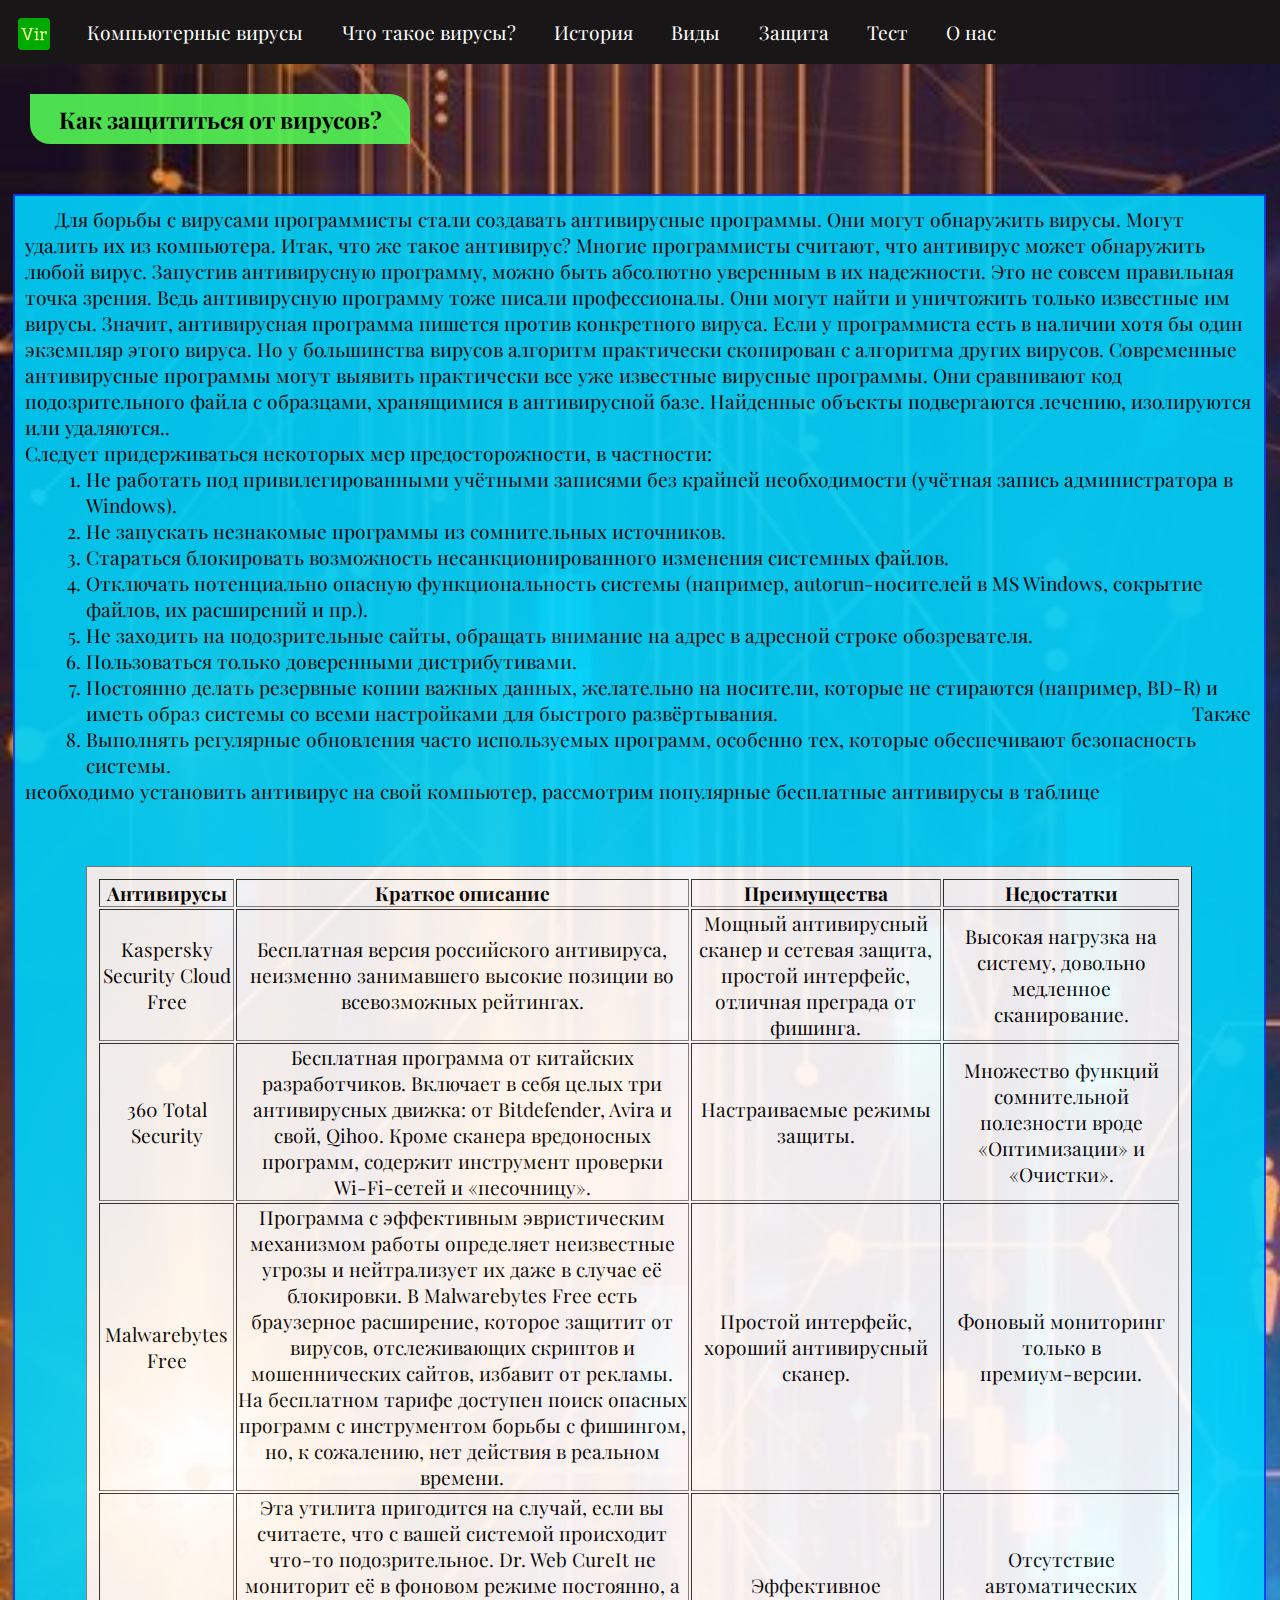
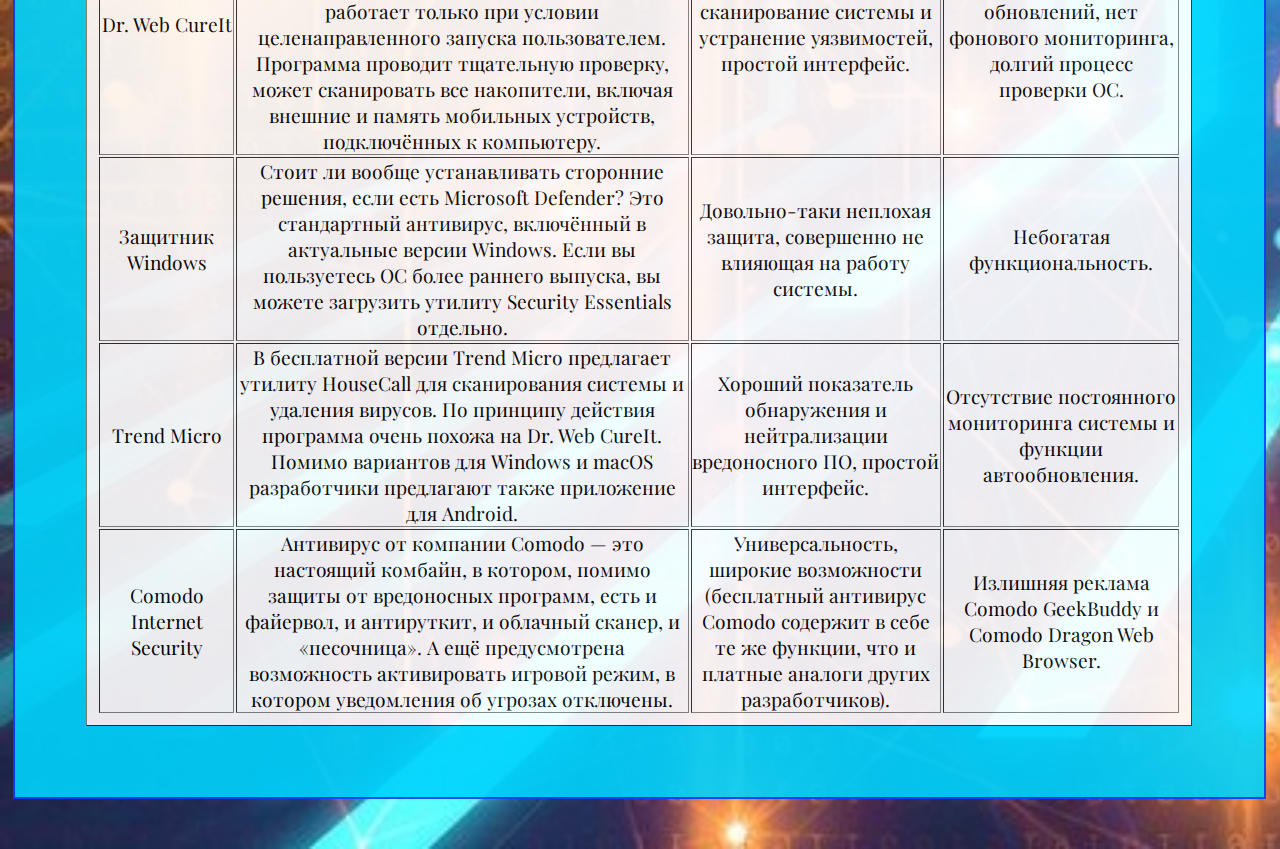
==== security.html @ 65bcae3f "Add files via upload" ====
<!DOCTYPE html>
<html lang="ru">
  <head>
    <meta charset="UTF-8" />
    <meta http-equiv="X-UA-Compatible" content="IE=edge" />
    <meta name="viewport" content="width=device-width, initial-scale=1.0" />
    <link rel="stylesheet" href="/CSS/main.css" />
    <link
      rel="apple-touch-icon"
      sizes="180x180"
      href="/Img/favicon_io/apple-touch-icon.png"
    />
    <link
      rel="icon"
      type="image/png"
      sizes="32x32"
      href="/Img/favicon_io/favicon-32x32.png"
    />
    <link
      rel="icon"
      type="image/png"
      sizes="16x16"
      href="/Img/favicon_io/favicon-16x16.png"
    />
    <link rel="manifest" href="/Img/favicon_io/site.webmanifest" />
    <title>Как защититься от вирусов?</title>
  </head>
  <body>
    <div class="navbar">
      <a href="/"><img src="/Img/favicon_io/favicon-32x32.png" alt="logo" /></a>
      <div class="drop">
        <button class="nav-btn">&#9776;</button>
        <div class="nav-list">
          <a href="index.html">Компьютерные вирусы</a>
          <a href="concept_of_viruses.html">Что такое вирусы?</a>
          <a href="history.html">История</a>
          <a href="types_of_viruses.html">Виды</a>
          <a href="security.html">Защита</a>
          <a href="test.html">Тест</a>
          <a href="about.html">О нас</a>
        </div>
      </div>
    </div>
    <p class="h_text">Как защититься от вирусов?</p>
    <div class="text1">
      <p>
        Для борьбы с вирусами программисты стали создавать антивирусные
        программы. Они могут обнаружить вирусы. Могут удалить их из компьютера.
        Итак, что же такое антивирус? Многие программисты считают, что антивирус
        может обнаружить любой вирус. Запустив антивирусную программу, можно
        быть абсолютно уверенным в их надежности. Это не совсем правильная точка
        зрения. Ведь антивирусную программу тоже писали профессионалы. Они могут
        найти и уничтожить только известные им вирусы. Значит, антивирусная
        программа пишется против конкретного вируса. Если у программиста есть в
        наличии хотя бы один экземпляр этого вируса. Но у большинства вирусов
        алгоритм практически скопирован с алгоритма других вирусов. Современные
        антивирусные программы могут выявить практически все уже известные
        вирусные программы. Они сравнивают код подозрительного файла с
        образцами, хранящимися в антивирусной базе. Найденные объекты
        подвергаются лечению, изолируются или удаляются..
      </p>
      Следует придерживаться некоторых мер предосторожности, в частности:
      <ol class="index_spisok">
        <li>
          Не работать под привилегированными учётными записями без крайней
          необходимости (учётная запись администратора в Windows).
        </li>
        <li>Не запускать незнакомые программы из сомнительных источников.</li>
        <li>
          Стараться блокировать возможность несанкционированного изменения
          системных файлов.
        </li>
        <li>
          Отключать потенциально опасную функциональность системы (например,
          autorun-носителей в MS Windows, сокрытие файлов, их расширений и пр.).
        </li>
        <li>
          Не заходить на подозрительные сайты, обращать внимание на адрес в
          адресной строке обозревателя.
        </li>
        <li>Пользоваться только доверенными дистрибутивами.</li>
        <li>
          Постоянно делать резервные копии важных данных, желательно на
          носители, которые не стираются (например, BD-R) и иметь образ системы
          со всеми настройками для быстрого развёртывания.
        </li>
        <li>
          Выполнять регулярные обновления часто используемых программ, особенно
          тех, которые обеспечивают безопасность системы.
        </li>
      </ol>
      <div>
        <br /><br /><br /><br /><br /><br /><br /><br /><br />Также необходимо
        установить антивирус на свой компьютер, рассмотрим популярные бесплатные
        антивирусы в таблице
        <table border="1" width="500px" id="table_sec">
          <thead>
            <tr>
              <th>Антивирусы</th>
              <th>Краткое описание</th>
              <th>Преимущества</th>
              <th>Недостатки</th>
            </tr>
          </thead>
          <tbody>
            <tr>
              <td>Kaspersky Security Cloud Free</td>
              <td>
                Бесплатная версия российского антивируса, неизменно занимавшего
                высокие позиции во всевозможных рейтингах.
              </td>

              <td>
                Мощный антивирусный сканер и сетевая защита, простой интерфейс,
                отличная преграда от фишинга.
              </td>
              <td>
                Высокая нагрузка на систему, довольно медленное сканирование.
              </td>
            </tr>
            <tr>
              <td>360 Total Security</td>
              <td>
                Бесплатная программа от китайских разработчиков. Включает в себя
                целых три антивирусных движка: от Bitdefender, Avira и свой,
                Qihoo. Кроме сканера вредоносных программ, содержит инструмент
                проверки Wi‑Fi‑сетей и «песочницу».
              </td>
              <td>Настраиваемые режимы защиты.</td>
              <td>
                Множество функций сомнительной полезности вроде «Оптимизации» и
                «Очистки».
              </td>
            </tr>
            <tr>
              <td>Malwarebytes Free</td>
              <td>
                Программа с эффективным эвристическим механизмом работы
                определяет неизвестные угрозы и нейтрализует их даже в случае её
                блокировки. В Malwarebytes Free есть браузерное расширение,
                которое защитит от вирусов, отслеживающих скриптов и
                мошеннических сайтов, избавит от рекламы. На бесплатном тарифе
                доступен поиск опасных программ с инструментом борьбы с
                фишингом, но, к сожалению, нет действия в реальном времени.
              </td>

              <td>Простой интерфейс, хороший антивирусный сканер.</td>
              <td>Фоновый мониторинг только в премиум‑версии.</td>
            </tr>

            <tr>
              <td>Dr. Web CureIt</td>
              <td>
                Эта утилита пригодится на случай, если вы считаете, что с вашей
                системой происходит что‑то подозрительное. Dr. Web CureIt не
                мониторит её в фоновом режиме постоянно, а работает только при
                условии целенаправленного запуска пользователем. Программа
                проводит тщательную проверку, может сканировать все накопители,
                включая внешние и память мобильных устройств, подключённых к
                компьютеру.
              </td>

              <td>
                Эффективное сканирование системы и устранение уязвимостей,
                простой интерфейс.
              </td>
              <td>
                Отсутствие автоматических обновлений, нет фонового мониторинга,
                долгий процесс проверки ОС.
              </td>
            </tr>

            <tr>
              <td>Защитник Windows</td>
              <td>
                Стоит ли вообще устанавливать сторонние решения, если есть
                Microsoft Defender? Это стандартный антивирус, включённый в
                актуальные версии Windows. Если вы пользуетесь ОС более раннего
                выпуска, вы можете загрузить утилиту Security Essentials
                отдельно.
              </td>

              <td>
                Довольно‑таки неплохая защита, совершенно не влияющая на работу
                системы.
              </td>
              <td>Небогатая функциональность.</td>
            </tr>

            <tr>
              <td>Trend Micro</td>
              <td>
                В бесплатной версии Trend Micro предлагает утилиту HouseCall для
                сканирования системы и удаления вирусов. По принципу действия
                программа очень похожа на Dr. Web CureIt. Помимо вариантов для
                Windows и macOS разработчики предлагают также приложение для
                Android.
              </td>

              <td>
                Xороший показатель обнаружения и нейтрализации вредоносного ПО,
                простой интерфейс.
              </td>
              <td>
                Отсутствие постоянного мониторинга системы и функции
                автообновления.
              </td>
            </tr>

            <tr>
              <td>Comodo Internet Security</td>
              <td>
                Антивирус от компании Comodo — это настоящий комбайн, в котором,
                помимо защиты от вредоносных программ, есть и файервол, и
                антируткит, и облачный сканер, и «песочница». А ещё
                предусмотрена возможность активировать игровой режим, в котором
                уведомления об угрозах отключены.
              </td>

              <td>
                Универсальность, широкие возможности (бесплатный антивирус
                Comodo содержит в себе те же функции, что и платные аналоги
                других разработчиков).
              </td>
              <td>
                Излишняя реклама Comodo GeekBuddy и Comodo Dragon Web Browser.
              </td>
            </tr>
          </tbody>
        </table>
      </div>
    </div>
  </body>
</html>
---- CSS/main.css ----
@import url("https://fonts.googleapis.com/css2?family=Playfair+Display:wght@400;500;700&family=Roboto+Slab:wght@400;500&display=swap");
* {
  margin: 0;
  padding: 0;
  font-size: 1.2pc;
  font-family: "Playfair Display", serif;
}
p:not(.h_text) {
  text-indent: 30px;
}
.navbar {
  display: flex;
  background-color: rgb(24, 22, 22);
}

.nav-list {
  display: flex;
}
.nav-list a {
  display: block;
  padding: 1em;
  text-decoration: none;
  color: white;
}
.nav-list a:hover {
  background-color: rgb(78, 73, 73);
}

.nav-btn {
  display: none;
}
.navbar img {
  margin-top: 18px;
  margin-left: 18px;
  margin-right: 18px;
}
@media (max-width: 1000px) {
  .nav-btn {
    font-size: 2em;
    padding-inline: 10px;
    padding-bottom: 3px;
    border: none;
    background-color: rgb(24, 22, 22);
    color: white;
    display: block;
    cursor: pointer;
  }
  .nav-list {
    display: none;
  }
  .nav-btn:hover {
    background-color: rgb(78, 73, 73);
  }
  .drop:hover .nav-list {
    display: block;
    position: absolute;
    /* Элемент выдёргивается из контейнера */
    /* top: 100px; */
    /* left: 100px; */
    right: 1px;
    background-color: rgb(24, 22, 22);
    z-index: 2;
  }
  .navbar {
    justify-content: space-between;
  }
  .text1 {
    z-index: 1;
  }
}

#vir1 {
  background-color: white;
  width: 96%;
  float: left;
}
.vir {
  margin: 2%;
  padding: 10px;
}
body:not(#headl) {
  background-image: url(/Img/texnolog_fon.jpg);
  background-size: cover;
}
#vir2 {
  background-color: white;
  width: 96%;
  float: left;
}
#vir3 {
  background-color: white;
  width: 96%;
  float: left;
}
#headgl {
  background-image: url(/Img/texnolog_fon.jpg);
  height: 80px;
  width: 100%;
  text-align: center;
  color: seagreen;
}
.imeg {
  float: left;
  margin-top: -50px;
}
#vir4 {
  background-color: white;
  width: 96%;
  float: left;
}
#antivir {
  background-color: white;
  width: 96%;
  float: left;
}
table {
  padding: 10px;
  margin: 5%;
  background-color: white;
  width: 90%;
}

.h {
  font-size: 0.8em;
}
#R_had {
  display: block;
  float: left;
  position: relative;
  /* left: 70px; */
  margin-left: 20px;
  font-size: 2ch;
}

.h_text {
  width: 380px;
  height: 40px;
  background-color: rgb(82, 245, 85);
  list-style: none;
  text-align: center;
  border-bottom-left-radius: 20px;
  border-top-right-radius: 20px;
  margin-top: 30px;
  margin-left: 30px;
  font-size: 1.2em;
  padding-top: 10px;
  font-weight: bold;
  opacity: 90%;
}
.text1 {
  display: block;
  float: left;
  position: relative;
  left: 1%;
  width: 96%;
  height: auto;
  background-color: rgb(0, 211, 253);
  border: 2px solid rgb(0, 64, 255);
  opacity: 90%;
  margin-top: 50px;
  padding: 10px;
  margin-bottom: 50px;
}
.img_concept {
  display: block;
  float: right;
}
.index_spisok {
  display: block;
  float: left;
  position: relative;
  left: 5%;
  width: 95%;
}
#nadp {
  font-size: 0.9pc;
}
#table_sec {
  text-align: center;
}
.p_history {
  text-indent: 40px;
}
/* Блок Виды */
.index_spisok > li > a {
  text-decoration: none;
}
.index_spisok > li > a:hover {
  text-decoration: underline;
  color: blue;
}
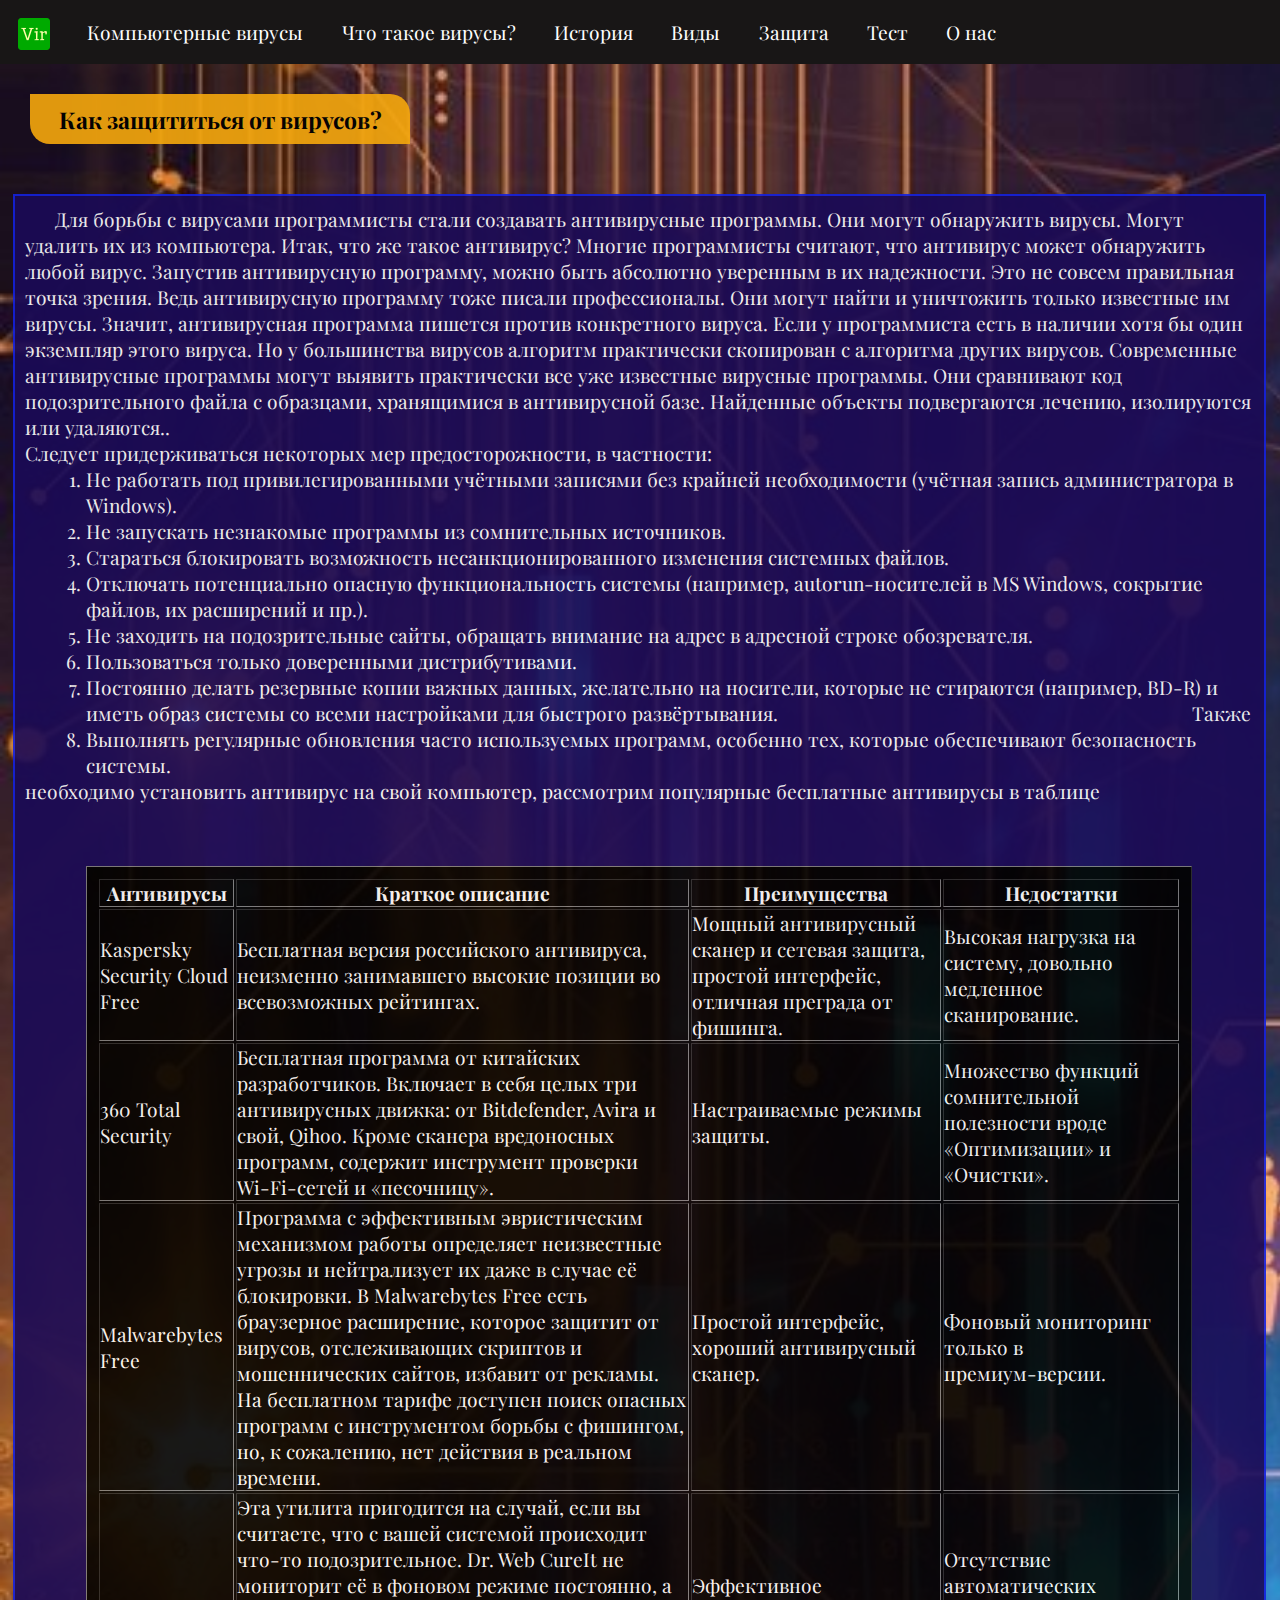
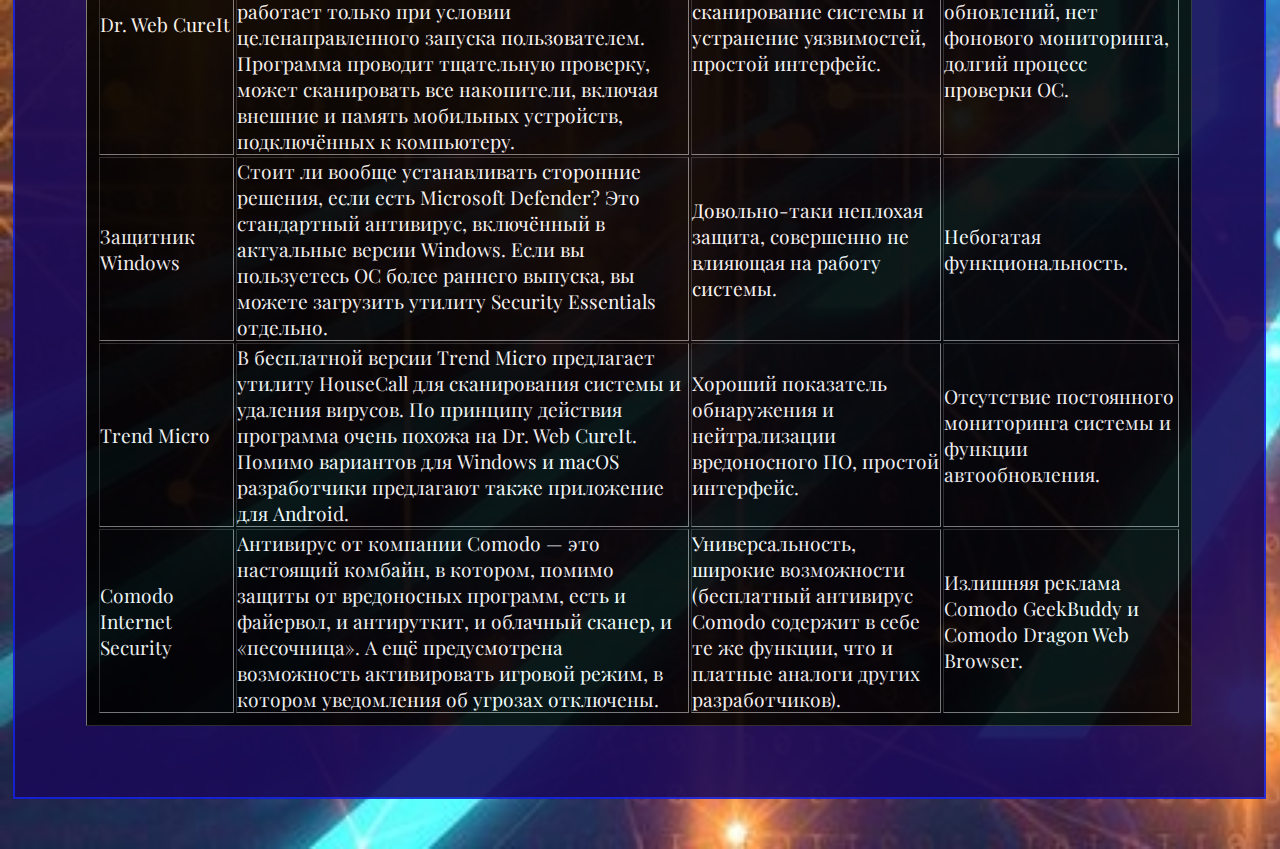
==== commit f6d52e55: "Update security.html" ====
--- a/security.html
+++ b/security.html
@@ -24,6 +24,11 @@
     />
     <link rel="manifest" href="/Img/favicon_io/site.webmanifest" />
     <title>Как защититься от вирусов?</title>
+    <style>
+    table{
+      background-color: rgb(0, 0, 0);
+    }
+  </style>
   </head>
   <body>
     <div class="navbar">
@@ -93,7 +98,7 @@
         <br /><br /><br /><br /><br /><br /><br /><br /><br />Также необходимо
         установить антивирус на свой компьютер, рассмотрим популярные бесплатные
         антивирусы в таблице
-        <table border="1" width="500px" id="table_sec">
+        <table border="1" width="500px" >
           <thead>
             <tr>
               <th>Антивирусы</th>
--- a/CSS/main.css
+++ b/CSS/main.css
@@ -34,6 +34,7 @@
   margin-left: 18px;
   margin-right: 18px;
 }
+
 @media (max-width: 1000px) {
   .nav-btn {
     font-size: 2em;
@@ -116,7 +117,7 @@
 table {
   padding: 10px;
   margin: 5%;
-  background-color: white;
+  background-color: rgb(0, 0, 0);
   width: 90%;
 }
 
@@ -135,7 +136,7 @@
 .h_text {
   width: 380px;
   height: 40px;
-  background-color: rgb(82, 245, 85);
+  background-color: rgb(246, 168, 13);
   list-style: none;
   text-align: center;
   border-bottom-left-radius: 20px;
@@ -154,8 +155,9 @@
   left: 1%;
   width: 96%;
   height: auto;
-  background-color: rgb(0, 211, 253);
-  border: 2px solid rgb(0, 64, 255);
+  background-color:  rgb(26, 10, 87);
+  border: 2px solid rgb(20, 33, 222);
+  color: white;
   opacity: 90%;
   margin-top: 50px;
   padding: 10px;
@@ -189,3 +191,7 @@
   text-decoration: underline;
   color: blue;
 }
+
+/* background-color: rgb(82, 245, 85); */
+/* background-color: rgb(0, 211, 253);
+  border: 2px solid rgb(0, 64, 255); */
